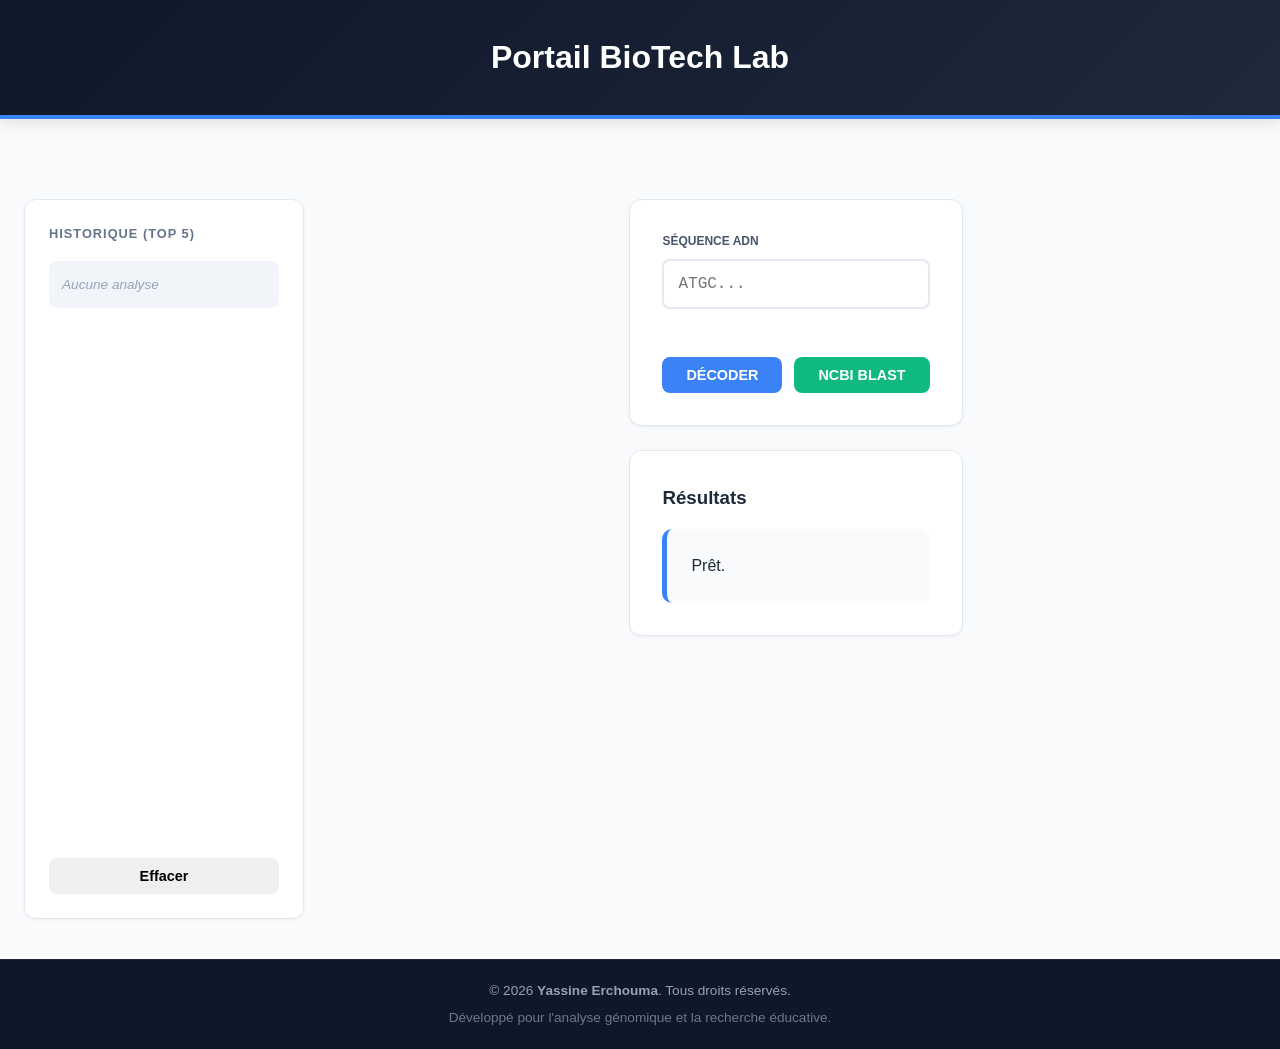
==== index.html @ 90d060c7 "Rename ADNDEOCDER.html to index.html" ====
<!DOCTYPE html>
<html lang="fr">
<head>
    <meta charset="UTF-8">
    <title>BioTech Lab Portal</title>
    <link rel="stylesheet" href="style.css">
</head>
<body>
    <header><h1>Portail BioTech Lab</h1></header>

    <div class="app-layout">
        <aside class="history-sidebar">
            <h3>Historique (Top 5)</h3>
            <ul id="history-list"><li>Aucune analyse</li></ul>
            <button id="clear-history" class="btn" style="width:100%; margin-top:10px;">Effacer</button>
        </aside>

        <main>
            <section class="card">
                <label>SÉQUENCE ADN</label>
                <input type="text" id="dna" placeholder="ATGC...">
                <div class="button-group">
                    <button id="decode-btn" class="btn primary">DÉCODER</button>
                    <button id="search-btn" class="btn secondary">NCBI BLAST</button>
                    <button id="pdf-btn" class="btn neutral" style="display:none;">PDF</button>
                </div>
            </section>

            <section class="card">
                <h3>Résultats</h3>
                <div id="loader" style="display:none; margin:10px 0;"><div class="loader"></div>Recherche...</div>
                <div id="results-display" class="results-box">Prêt.</div>
            </section>
        </main>
    </div>
<footer style="background: #0f172a; color: #94a3b8; text-align: center; padding: 20px; margin-top: 40px; border-top: 1px solid #1e293b; font-size: 0.85rem;">
    <p>&copy; 2026 <strong>Yassine Erchouma</strong>. Tous droits réservés.</p>
    <p style="margin-top: 5px; opacity: 0.7;">Développé pour l'analyse génomique et la recherche éducative.</p>
</footer>
<script>
    const dnaInput = document.getElementById("dna");
    const resultsDisplay = document.getElementById("results-display");
    const historyList = document.getElementById("history-list");
    const loader = document.getElementById("loader");
    const pdfBtn = document.getElementById("pdf-btn");

    // Global State
    let currentData = { sequence: "", translation: "", matches: [], count: 0 };
    let history = JSON.parse(localStorage.getItem("bioHistory")) || [];

    updateHistoryUI();

    // Force Uppercase ATGC
    dnaInput.oninput = () => dnaInput.value = dnaInput.value.toUpperCase().replace(/[^ATCG]/g, "");

    // --- DECODE ---
    document.getElementById("decode-btn").onclick = async () => {
        const seq = dnaInput.value.trim();
        if (seq.length < 3) return;

        try {
            const res = await fetch('http://127.0.0.1:5000/decode', {
                method: 'POST',
                headers: {'Content-Type': 'application/json'},
                body: JSON.stringify({ sequence: seq })
            });
            const data = await res.json();
            
            // Merge into current state
            currentData = { ...data, matches: [] };
            
            updateUI();
            saveOrUpdateHistory();
        } catch (e) { alert("Erreur serveur Flask"); }
    };

    // --- NCBI BLAST ---
    document.getElementById("search-btn").onclick = async () => {
        if (!currentData.sequence) {
            alert("Veuillez d'abord décoder une séquence.");
            return;
        }
        
        loader.style.display = "block";
        try {
            const res = await fetch('http://127.0.0.1:5000/search_ncbi', {
                method: 'POST',
                headers: {'Content-Type': 'application/json'},
                body: JSON.stringify({ sequence: currentData.sequence })
            });
            const data = await res.json();
            
            currentData.matches = data.matches || [];
            updateUI();
            saveOrUpdateHistory();
        } catch (e) { alert("Erreur de connexion NCBI"); }
        finally { loader.style.display = "none"; }
    };

    // --- UI ENGINE ---
    function updateUI() {
        if (!currentData.translation) return;

        // Apply Stop Codon Styling
        const styledTranslation = currentData.translation
            .replace(/🛑 STOP/g, '<span class="stop-codon">🛑 STOP</span>');

        let html = `
            <div style="margin-bottom: 25px;">
                <strong style="color: #1a2a6c; font-size: 0.8rem; text-transform: uppercase;">Traduction Protéique (${currentData.count} AA)</strong>
                <div class="protein-display-box">${styledTranslation}</div>
            </div>
        `;

        html += `<div><strong style="color: #1a2a6c; font-size: 0.8rem; text-transform: uppercase;">Matchs NCBI (Top 5)</strong>`;
        
        if (currentData.matches && currentData.matches.length > 0) {
            html += `<ul style="list-style: none; padding: 0; margin-top: 10px;">` + 
                currentData.matches.map(m => `
                    <li style="padding: 12px; background: white; border: 1px solid #e2e8f0; border-radius: 8px; margin-bottom: 10px; box-shadow: 0 2px 4px rgba(0,0,0,0.02);">
                        <div style="font-weight: 700; color: #1e293b;">${m.title}</div>
                        <div style="color: #64748b; font-size: 0.75rem; margin-top: 4px;">E-Value: <span style="color: #10b981;">${m.e_value}</span></div>
                    </li>
                `).join('') + `</ul>`;
        } else {
            html += `<p style="color: #94a3b8; font-size: 0.85rem; margin-top: 10px; font-style: italic;">Aucun match BLAST disponible pour cette session.</p>`;
        }
        html += `</div>`;

        resultsDisplay.innerHTML = html;
        pdfBtn.style.display = "inline-block";
    }

    // --- HISTORY ENGINE ---
    function saveOrUpdateHistory() {
        const index = history.findIndex(h => h.sequence === currentData.sequence);
        if (index !== -1) {
            history[index] = { ...currentData };
        } else {
            history.unshift({ ...currentData });
        }
        if(history.length > 5) history.pop();
        localStorage.setItem("bioHistory", JSON.stringify(history));
        updateHistoryUI();
    }

    function updateHistoryUI() {
        if (history.length === 0) {
            historyList.innerHTML = "<li style='color:#94a3b8; font-style:italic;'>Aucune analyse</li>";
            return;
        }
        historyList.innerHTML = history.map((h, i) => `
            <li onclick="loadFromHistory(${i})">
                <strong>${h.sequence.substring(0,15)}...</strong>
                <small>${h.matches.length > 0 ? '✅ BLAST' : '🧬 Traduction'}</small>
            </li>
        `).join('');
    }

    window.loadFromHistory = (i) => {
        currentData = { ...history[i] };
        dnaInput.value = currentData.sequence;
        updateUI();
    };

    document.getElementById("clear-history").onclick = () => {
        history = [];
        localStorage.removeItem("bioHistory");
        updateHistoryUI();
        pdfBtn.style.display = "none";
        resultsDisplay.innerHTML = "Prêt.";
    };

    pdfBtn.onclick = async () => {
    // Show our own clean alert first
    const alert = document.createElement("div");
    alert.className = "custom-alert";
    alert.innerHTML = "📊 Génération du rapport de BioTech...";
    document.body.appendChild(alert);

    try {
        const res = await fetch('http://127.0.0.1:5000/export_pdf', {
            method: 'POST',
            headers: {'Content-Type': 'application/json'},
            body: JSON.stringify(currentData)
        });
        
        const blob = await res.blob();
        const url = window.URL.createObjectURL(blob);
        const a = document.createElement('a');
        a.href = url;
        a.download = `Rapport_BioTech_${new Date().getTime()}.pdf`;
        a.click();

        alert.innerHTML = "✅ Rapport prêt dans vos téléchargements !";
        setTimeout(() => alert.remove(), 3000);
    } catch (e) {
        alert.innerHTML = "❌ Erreur lors de l'export.";
        setTimeout(() => alert.remove(), 3000);
    }
};
</script>
</body>
</html>
---- style.css ----
/* --- Base & Layout --- */
* { box-sizing: border-box; margin: 0; padding: 0; }
body { 
    font-family: 'Inter', 'Segoe UI', sans-serif; 
    background-color: #f8fafc; 
    color: #1e293b; 
    line-height: 1.6; 
}

header { 
    background: linear-gradient(135deg, #0f172a, #1e293b); 
    color: white; 
    padding: 2rem; 
    text-align: center; 
    border-bottom: 4px solid #3b82f6;
    box-shadow: 0 4px 12px rgba(0,0,0,0.1);
}

.app-layout {
    display: grid;
    grid-template-columns: 280px 1fr;
    gap: 2rem;
    max-width: 1300px;
    margin: 2rem auto;
    padding: 0 1.5rem;
}

/* --- Sidebar & History --- */
.history-sidebar {
    background: white;
    padding: 1.5rem;
    border-radius: 12px;
    border: 1px solid #e2e8f0;
    height: calc(100vh - 180px);
    position: sticky;
    top: 1.5rem;
    display: flex;
    flex-direction: column;
    box-shadow: 0 1px 3px rgba(0,0,0,0.05);
}

.history-sidebar h3 { 
    font-size: 0.8rem; 
    text-transform: uppercase; 
    color: #64748b; 
    letter-spacing: 1px; 
    margin-bottom: 1rem;
}

#history-list { 
    list-style: none; 
    flex-grow: 1; 
    overflow-y: auto; 
    margin-bottom: 1rem;
}

#history-list li {
    padding: 12px;
    margin-bottom: 8px;
    background: #f1f5f9;
    border-radius: 8px;
    cursor: pointer;
    font-size: 0.85rem;
    border: 1px solid transparent;
    transition: 0.2s;
}

#history-list li:hover { background: #e0f2fe; border-color: #7dd3fc; }
#history-list li strong { display: block; color: #0f172a; overflow: hidden; text-overflow: ellipsis; }
#history-list li small { color: #64748b; font-size: 0.75rem; }

/* --- Cards & Inputs --- */
.card { 
    background: white; 
    padding: 2rem; 
    border-radius: 12px; 
    border: 1px solid #e2e8f0; 
    margin-bottom: 1.5rem;
    box-shadow: 0 1px 3px rgba(0,0,0,0.05);
}

label { font-size: 0.75rem; font-weight: 700; color: #475569; display: block; margin-bottom: 0.5rem; }

input[type="text"] {
    width: 100%;
    padding: 14px;
    border: 2px solid #e2e8f0;
    border-radius: 8px;
    font-family: 'Fira Code', monospace;
    font-size: 1rem;
    margin-bottom: 1rem;
}

/* --- Buttons --- */
.button-group { display: flex; gap: 12px; }
.btn { 
    padding: 10px 24px; 
    border-radius: 8px; 
    border: none; 
    font-weight: 600; 
    cursor: pointer; 
    transition: 0.2s; 
    font-size: 0.9rem;
}
.primary { background: #3b82f6; color: white; }
.secondary { background: #10b981; color: white; }
.neutral { background: #64748b; color: white; }
.btn:hover { filter: brightness(1.1); transform: translateY(-1px); }

/* --- Results Display & Alignment Fix --- */
.results-box {
    margin-top: 1rem;
    padding: 1.5rem;
    background: #f8fafc;
    border-radius: 10px;
    border-left: 5px solid #3b82f6;
    overflow-y: auto;
    max-height: 600px;
}

.protein-display-box {
    background: white;
    padding: 20px;
    border-radius: 8px;
    border: 1px solid #e2e8f0;
    margin-top: 10px;
    font-family: 'Courier New', monospace;
    color: #334155;
    text-align: center; /* CENTER ALIGNMENT FIX */
    line-height: 2.2;
    box-shadow: inset 0 2px 4px rgba(0,0,0,0.02);
}

.stop-codon {
    color: #e11d48;
    font-weight: bold;
    border: 1px solid #e11d48;
    padding: 2px 6px;
    border-radius: 4px;
    background: #fff1f2;
}

.loader {
    border: 3px solid #f3f3f3;
    border-top: 3px solid #3b82f6;
    border-radius: 50%;
    width: 20px; height: 20px;
    animation: spin 1s linear infinite;
    display: inline-block; vertical-align: middle;
}
@keyframes spin { 0% { transform: rotate(0deg); } 100% { transform: rotate(360deg); } }
/* --- FIXED NOTIFICATION STYLE --- */
.download-toast {
    position: fixed;
    top: 20px;
    right: 20px; /* Usually cleaner on the right, change to 'left' if you prefer */
    background: #10b981; /* Success Green */
    color: white;
    padding: 12px 20px;
    border-radius: 8px;
    box-shadow: 0 4px 12px rgba(0,0,0,0.15);
    font-size: 0.9rem;
    font-weight: 600;
    z-index: 9999; /* Ensures it stays on TOP of everything */
    animation: slideIn 0.3s ease-out;
}

@keyframes slideIn {
    from { transform: translateX(100%); opacity: 0; }
    to { transform: translateX(0); opacity: 1; }
}
/* Custom Toast to override the feeling of the browser popup */
.custom-alert {
    position: fixed;
    bottom: 20px;
    left: 50%;
    transform: translateX(-50%);
    background: #1e293b;
    color: white;
    padding: 12px 24px;
    border-radius: 50px;
    font-size: 0.9rem;
    z-index: 10000;
    box-shadow: 0 10px 15px -3px rgba(0, 0, 0, 0.1);
    border: 1px solid #3b82f6;
    animation: fadeInUp 0.4s ease;
}

@keyframes fadeInUp {
    from { opacity: 0; transform: translate(-50%, 20px); }
    to { opacity: 1; transform: translate(-50%, 0); }
}
/* Push the main content down and center it more 
   to avoid the top-left/middle download popup area */
.app-layout {
    margin-top: 5rem; /* Moves everything down away from the top area */
    justify-content: center;
}

main {
    max-width: 900px; /* Keeps the cards centered and tight */
    margin: 0 auto;
}

/* Add some extra space between the DNA input and the buttons 
   so even if a popup covers the top of the card, the buttons are visible */
.button-group {
    margin-top: 2rem;
    justify-content: flex-end; /* Move buttons to the right side of the card */
}
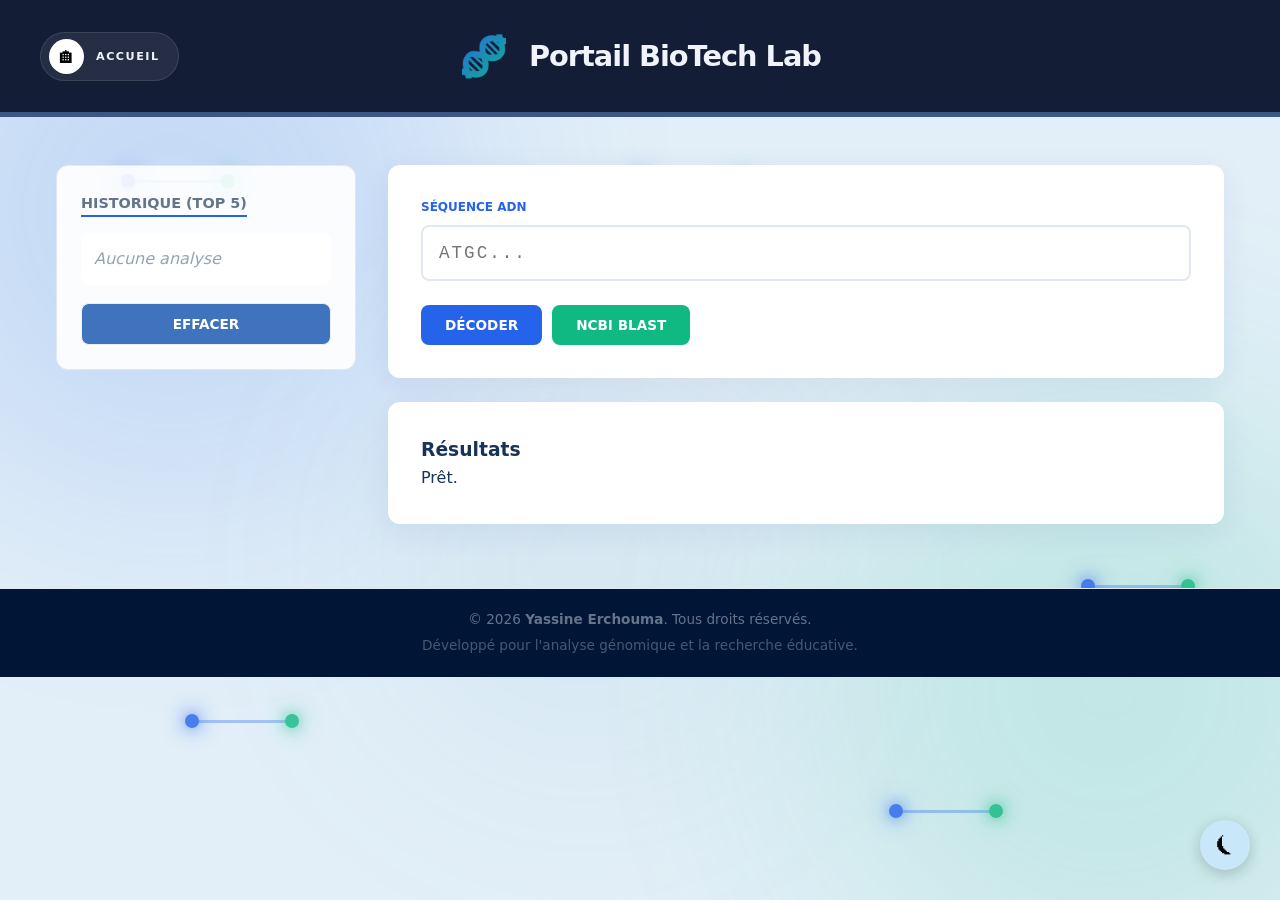
==== commit 7d76e81e: "Add files via upload" ====
--- a/index.html
+++ b/index.html
@@ -2,11 +2,46 @@
 <html lang="fr">
 <head>
     <meta charset="UTF-8">
+    <meta name="viewport" content="width=device-width, initial-scale=1.0">
+    <meta name="description" content="Portail pour l'analyse génomique et la recherche éducative">
+    <meta  name="author" content="Yassine Erchouma">
+    <meta name="keywords" content="BioTech, ADN, génomique, NCBI BLAST, éducation, science,BioTech Lab Portal">
+    <meta http-equiv="X-UA-Compatible" content="IE=edge">
     <title>BioTech Lab Portal</title>
     <link rel="stylesheet" href="style.css">
 </head>
 <body>
-    <header><h1>Portail BioTech Lab</h1></header>
+    <div class="modern-bg">
+        <div class="orb orb-1"></div>
+        <div class="orb orb-2"></div>
+        <div class="orb orb-3"></div>
+        <div class="dna-background-system">
+            <div class="dna-strand" style="top: 80%; left: 15%; animation-delay: 0s;"></div>
+            <div class="dna-strand" style="top: 90%; left: 70%; animation-delay: -1s;"></div>
+            <div class="dna-strand" style="top: 20%; left: 10%; animation-delay: -2.5s;"></div>
+            <div class="dna-strand" style="top: 20%; left: 50%; animation-delay: -0.5s;"></div>
+            <div class="dna-strand" style="top: 70%; left: 40%; animation-delay: -3.2s;"></div>
+            <div class="dna-strand" style="top: 65%; left: 85%; animation-delay: -1.8s;"></div>
+        </div>
+    </div>
+
+
+
+    <header class="main-header">
+        <div class="header-content">
+
+            <button id="refresh-btn-header" class="header-action-btn" title="Accueil">
+                <div class="icon-wrapper">
+                    <span class="home-icon">🏠︎</span>
+                </div>
+                <span class="btn-text">ACCUEIL</span>
+            </button>
+           
+            <div class="logo-icon">🧬</div>
+            <div class="title"><h1>Portail BioTech Lab</h1>
+            </div>
+        </div>
+    </header>
 
     <div class="app-layout">
         <aside class="history-sidebar">
@@ -33,16 +68,61 @@
             </section>
         </main>
     </div>
-<footer style="background: #0f172a; color: #94a3b8; text-align: center; padding: 20px; margin-top: 40px; border-top: 1px solid #1e293b; font-size: 0.85rem;">
+<footer >
     <p>&copy; 2026 <strong>Yassine Erchouma</strong>. Tous droits réservés.</p>
     <p style="margin-top: 5px; opacity: 0.7;">Développé pour l'analyse génomique et la recherche éducative.</p>
 </footer>
+
+<div class="fab-container">
+    <button id="theme-toggle" class="fab-btn" title="Mode Sombre/Clair">⏾</button>
+</div>
+
+
+
+
+<div id="confirm-modal" class="modal-overlay">
+    <div class="modal-content">
+        <div class="modal-icon">⚠️</div>
+        <h2>Êtes-vous sûr ?</h2>
+        <p>Cette action va effacer tout votre historique d'analyse BioTech.</p>
+        <div class="modal-actions">
+            <button id="cancel-delete" class="btn neutral">Annuler</button>
+            <button id="confirm-delete" class="btn danger">Supprimer tout</button>
+        </div>
+    </div>
+</div>
+
+
 <script>
     const dnaInput = document.getElementById("dna");
     const resultsDisplay = document.getElementById("results-display");
     const historyList = document.getElementById("history-list");
     const loader = document.getElementById("loader");
     const pdfBtn = document.getElementById("pdf-btn");
+    
+    
+    // --- Dark Mode Logic ---
+    const themeToggle = document.getElementById('theme-toggle');
+    const body = document.body;
+
+    // Check l-preference dyal l-user (LocalStorage)
+    if (localStorage.getItem('theme') === 'dark') {
+        body.classList.add('dark-mode');
+        themeToggle.textContent = '☼';
+    }
+
+    themeToggle.onclick = () => {
+        body.classList.toggle('dark-mode');
+        const isDark = body.classList.contains('dark-mode');
+        themeToggle.textContent = isDark ? '☼' : '⏾';
+        localStorage.setItem('theme', isDark ? 'dark' : 'light');
+    };
+
+    const homeBtn = document.getElementById('refresh-btn-header');
+    if (homeBtn) {
+        homeBtn.onclick = () => window.location.href = window.location.pathname;;
+    }
+
 
     // Global State
     let currentData = { sequence: "", translation: "", matches: [], count: 0 };
@@ -59,7 +139,7 @@
         if (seq.length < 3) return;
 
         try {
-            const res = await fetch('http://127.0.0.1:5000/decode', {
+            const res = await fetch('https://yassineerchouma.pythonanywhere.com/decode', {
                 method: 'POST',
                 headers: {'Content-Type': 'application/json'},
                 body: JSON.stringify({ sequence: seq })
@@ -83,7 +163,7 @@
         
         loader.style.display = "block";
         try {
-            const res = await fetch('http://127.0.0.1:5000/search_ncbi', {
+            const res = await fetch('https://yassineerchouma.pythonanywhere.com/search_ncbi', {
                 method: 'POST',
                 headers: {'Content-Type': 'application/json'},
                 body: JSON.stringify({ sequence: currentData.sequence })
@@ -117,8 +197,8 @@
         if (currentData.matches && currentData.matches.length > 0) {
             html += `<ul style="list-style: none; padding: 0; margin-top: 10px;">` + 
                 currentData.matches.map(m => `
-                    <li style="padding: 12px; background: white; border: 1px solid #e2e8f0; border-radius: 8px; margin-bottom: 10px; box-shadow: 0 2px 4px rgba(0,0,0,0.02);">
-                        <div style="font-weight: 700; color: #1e293b;">${m.title}</div>
+                    <li style="padding: 12px; border: 1px solid #e2e8f0; border-radius: 8px; margin-bottom: 10px; box-shadow: 0 2px 4px rgba(0,0,0,0.02);">
+                        <div style="font-weight: 700;">${m.title}</div>
                         <div style="color: #64748b; font-size: 0.75rem; margin-top: 4px;">E-Value: <span style="color: #10b981;">${m.e_value}</span></div>
                     </li>
                 `).join('') + `</ul>`;
@@ -150,10 +230,12 @@
             return;
         }
         historyList.innerHTML = history.map((h, i) => `
-            <li onclick="loadFromHistory(${i})">
-                <strong>${h.sequence.substring(0,15)}...</strong>
-                <small>${h.matches.length > 0 ? '✅ BLAST' : '🧬 Traduction'}</small>
-            </li>
+            <li onclick="loadFromHistory(${i})" style="display: flex; flex-direction: column; align-items: flex-start; padding: 12px; cursor: pointer;">
+            <strong style="display: block; width: 100%; white-space: nowrap; overflow: hidden; text-overflow: ellipsis;">
+                ${h.sequence.substring(0,20)}...
+            </strong>
+            <small class="history-tag">${h.matches.length > 0 ? '✅ BLAST' : '🧬 Traduction'}</small>
+        </li>
         `).join('');
     }
 
@@ -163,13 +245,47 @@
         updateUI();
     };
 
-    document.getElementById("clear-history").onclick = () => {
+    // --- LOGIC CONFIRMATION
+    const modal = document.getElementById('confirm-modal');
+    const clearBtn = document.getElementById('clear-history');
+    const confirmBtn = document.getElementById('confirm-delete');
+    const cancelBtn = document.getElementById('cancel-delete');
+
+    //  ( Effacer)
+    clearBtn.onclick = (e) => {
+        e.preventDefault(); 
+        modal.style.display = 'flex';
+    };
+
+    // 2. Annuler 
+    cancelBtn.onclick = () => {
+        modal.style.display = 'none';
+    };
+
+    // 3. Confirmer 
+    confirmBtn.onclick = () => {
         history = [];
         localStorage.removeItem("bioHistory");
         updateHistoryUI();
         pdfBtn.style.display = "none";
         resultsDisplay.innerHTML = "Prêt.";
-    };
+        
+        modal.style.display = 'none';
+        showToast("🗑️ Historique effacé avec succès");
+    };
+
+    function showToast(msg) {
+        const alert = document.createElement("div");
+        alert.className = "custom-alert";
+        alert.innerHTML = msg;
+        document.body.appendChild(alert);
+        setTimeout(() => alert.remove(), 2500);
+    }
+
+    window.onclick = (event) => {
+        if (event.target == modal) modal.style.display = 'none';
+    };
+
 
     pdfBtn.onclick = async () => {
     // Show our own clean alert first
@@ -179,7 +295,7 @@
     document.body.appendChild(alert);
 
     try {
-        const res = await fetch('http://127.0.0.1:5000/export_pdf', {
+        const res = await fetch('https://yassineerchouma.pythonanywhere.com/export_pdf', {
             method: 'POST',
             headers: {'Content-Type': 'application/json'},
             body: JSON.stringify(currentData)
@@ -201,4 +317,4 @@
 };
 </script>
 </body>
-</html>
+</html>
--- a/style.css
+++ b/style.css
@@ -1,210 +1,495 @@
-/* --- Base & Layout --- */
-* { box-sizing: border-box; margin: 0; padding: 0; }
-body { 
-    font-family: 'Inter', 'Segoe UI', sans-serif; 
-    background-color: #f8fafc; 
-    color: #1e293b; 
-    line-height: 1.6; 
-}
-
-header { 
-    background: linear-gradient(135deg, #0f172a, #1e293b); 
-    color: white; 
-    padding: 2rem; 
-    text-align: center; 
-    border-bottom: 4px solid #3b82f6;
-    box-shadow: 0 4px 12px rgba(0,0,0,0.1);
+:root {
+    --primary: #2563eb;
+    --primary-hover: #1d4ed8;
+    --secondary: #10b981;
+    --bg-main: #ffffff;
+    --card-bg: rgba(255, 255, 255, 0.9);
+    --text-dark: #18335a;
+    --text-muted: #64748b;
+    --border: #e2e8f0;
+    --radius: 12px;
+    --shadow: 0 4px 6px -1px rgb(0 0 0 / 0.1), 0 2px 4px -2px rgb(0 0 0 / 0.1);
+}
+
+* {
+    box-sizing: border-box;
+    margin: 0;
+    padding: 0;
+    font-family: 'Inter', system-ui, -apple-system, sans-serif;
+}
+
+body {
+    background-color: var(--bg-main);
+    color: var(--text-dark);
+    line-height: 1.6;
+}
+
+.main-header {
+    background: #131d35;
+    backdrop-filter: blur(10px);
+    -webkit-backdrop-filter: blur(15px);
+    border-bottom: 5px solid rgba(120, 175, 248, 0.4);
+    padding: 1.5rem 0;
+    position: sticky;
+    top: 0;
+    z-index: 100;
+    margin-bottom: 3rem;
+    transition: all 0.3s ease;
+    
+}
+.header-content {
+    max-width: 1200px;
+    margin: 0 auto;
+    display: flex;
+    align-items: center;
+    gap: 20px;
+    padding: 0 2rem;
+    justify-content: center;
+    text-align: center;
+}
+.logo-icon {
+    font-size: 2.5rem;
+    background: linear-gradient(135deg, #2563eb, #10b981);
+    background-clip: text;
+    -webkit-background-clip: text;
+    -webkit-text-fill-color: transparent;
+    animation: pulseDNA 3s ease-in-out infinite;
+}
+
+.title h1 {
+    font-size: 1.8rem;
+    font-weight: 900;
+    color: #f0f3f9;
+    letter-spacing: -1px;
+    line-height: 1;
+}
+/*logo*/
+@keyframes pulseDNA {
+    0%, 100% { transform: scale(1); opacity: 1; }
+    50% { transform: scale(1.1); opacity: 0.8; }
+}
+
+@media (max-width: 768px) {
+    .header-content { justify-content: center; text-align: center; flex-direction: column; gap: 5px; }
 }
 
 .app-layout {
     display: grid;
-    grid-template-columns: 280px 1fr;
+    grid-template-columns: 300px 1fr;
     gap: 2rem;
-    max-width: 1300px;
-    margin: 2rem auto;
-    padding: 0 1.5rem;
-}
-
-/* --- Sidebar & History --- */
+    max-width: 1200px;
+    margin: 0 auto;
+    padding: 0 1rem;
+}
+
 .history-sidebar {
+    background: var(--card-bg);
+    padding: 1.5rem;
+    border-radius: var(--radius);
+    border: 1px solid var(--border);
+    height:fit-content;
+    position:sticky;
+    top:9rem;
+    
+}
+
+.history-sidebar h3 {
+    font-size: 0.9rem;
+    color: var(--text-muted);
+    text-transform: uppercase;
+    margin-bottom: 1rem;
+    border-bottom: 2px solid var(--primary);
+    display: inline-block;
+}
+
+#history-list {
+    list-style: none;
+}
+
+#history-list li {
+    padding: 0.75rem;
     background: white;
-    padding: 1.5rem;
-    border-radius: 12px;
-    border: 1px solid #e2e8f0;
-    height: calc(100vh - 180px);
-    position: sticky;
-    top: 1.5rem;
-    display: flex;
-    flex-direction: column;
-    box-shadow: 0 1px 3px rgba(0,0,0,0.05);
-}
-
-.history-sidebar h3 { 
-    font-size: 0.8rem; 
-    text-transform: uppercase; 
-    color: #64748b; 
-    letter-spacing: 1px; 
-    margin-bottom: 1rem;
-}
-
-#history-list { 
-    list-style: none; 
-    flex-grow: 1; 
-    overflow-y: auto; 
-    margin-bottom: 1rem;
-}
-
-#history-list li {
-    padding: 12px;
-    margin-bottom: 8px;
-    background: #f1f5f9;
+    margin-bottom: 0.5rem;
     border-radius: 8px;
     cursor: pointer;
-    font-size: 0.85rem;
     border: 1px solid transparent;
     transition: 0.2s;
 }
 
-#history-list li:hover { background: #e0f2fe; border-color: #7dd3fc; }
-#history-list li strong { display: block; color: #0f172a; overflow: hidden; text-overflow: ellipsis; }
-#history-list li small { color: #64748b; font-size: 0.75rem; }
-
-/* --- Cards & Inputs --- */
-.card { 
-    background: white; 
-    padding: 2rem; 
-    border-radius: 12px; 
-    border: 1px solid #e2e8f0; 
+#history-list li:hover {
+    border-color: var(--primary);
+    transform: translateX(5px);
+    box-shadow: var(--shadow);
+}
+
+.card {
+    background: white;
+    padding: 2rem;
+    border-radius: var(--radius);
     margin-bottom: 1.5rem;
-    box-shadow: 0 1px 3px rgba(0,0,0,0.05);
-}
-
-label { font-size: 0.75rem; font-weight: 700; color: #475569; display: block; margin-bottom: 0.5rem; }
+    box-shadow: 0 8px 32px 0 rgba(31, 38, 135, 0.07);
+    border: 1px solid rgba(255, 255, 255, 0.1);
+    transition: transform 0.3s ease, box-shadow 0.3s ease;
+}
+
+.card:hover {
+    transform: translateY(-5px);
+    box-shadow: 0 12px 40px 0 rgba(37, 99, 235, 0.15);
+    border-color: var(--primary);
+}
+
+.card label {
+    display: block;
+    font-weight: 700;
+    font-size: 0.75rem;
+    color: var(--primary);
+    margin-bottom: 0.5rem;
+}
 
 input[type="text"] {
     width: 100%;
-    padding: 14px;
-    border: 2px solid #e2e8f0;
+    padding: 1rem;
+    border: 2px solid var(--border);
     border-radius: 8px;
-    font-family: 'Fira Code', monospace;
-    font-size: 1rem;
-    margin-bottom: 1rem;
-}
-
-/* --- Buttons --- */
-.button-group { display: flex; gap: 12px; }
-.btn { 
-    padding: 10px 24px; 
-    border-radius: 8px; 
-    border: none; 
-    font-weight: 600; 
-    cursor: pointer; 
-    transition: 0.2s; 
-    font-size: 0.9rem;
-}
-.primary { background: #3b82f6; color: white; }
-.secondary { background: #10b981; color: white; }
-.neutral { background: #64748b; color: white; }
-.btn:hover { filter: brightness(1.1); transform: translateY(-1px); }
-
-/* --- Results Display & Alignment Fix --- */
-.results-box {
-    margin-top: 1rem;
-    padding: 1.5rem;
-    background: #f8fafc;
-    border-radius: 10px;
-    border-left: 5px solid #3b82f6;
-    overflow-y: auto;
-    max-height: 600px;
+    font-family: 'Courier New', monospace;
+    font-size: 1.1rem;
+    letter-spacing: 2px;
+    margin-bottom: 1.5rem;
+    transition: border-color 0.3s;
+}
+
+input[type="text"]:focus {
+    outline: none;
+    border-color: var(--primary);
+    
+}
+
+.button-group {
+    display: flex;
+    gap: 10px;
+    flex-wrap: wrap;
+}
+
+.btn {
+    padding: 0.75rem 1.5rem;
+    border-radius: 8px;
+    border: none;
+    font-weight: 600;
+    cursor: pointer;
+    transition: all 0.3s cubic-bezier(0.4, 0, 0.2, 1);
+    text-transform: uppercase;
+    font-size: 0.85rem;
+    display: inline-flex;
+    align-items: center;
+    justify-content: center;
+    gap: 10px;
+    outline: none;
+    position: relative;
+    overflow: hidden;
+}
+.btn:active { transform: scale(0.95); }
+.btn.primary { background: var(--primary); color: white; }
+.btn.primary:hover { 
+    background: var(--primary-hover); 
+    box-shadow: 0 0 20px rgba(37, 99, 235, 0.4);
+    letter-spacing: 1px;
+}
+.btn.secondary { background: var(--secondary); color: white; }
+.btn.secondary:hover { 
+    background: #10b981; 
+    box-shadow: 0 0 20px rgba(56, 231, 65, 0.4);
+    letter-spacing: 1px;
+}
+.btn.neutral { background: #3f73bd; color: white; }
+.btn.neutral:hover { 
+    background: #3163aa; 
+    box-shadow: 0 0 20px rgba(38, 88, 251, 0.4);
+    letter-spacing: 1px;
 }
 
 .protein-display-box {
+    background:#f1f5f9 ;
+    padding: 1rem;
+    border-radius: 8px;
+    border-left: 4px solid var(--primary);
+    font-family: 'Courier New', monospace;
+    word-break: break-all;
+    margin-top: 10px;
+}
+
+#clear-history {
+    background-color: #3f73bd;
+    color: #ffffff;
+    border: 1px solid #eaf0f9;
+}
+
+#clear-history:hover {
+    background-color: #dc2626;
+    color: white;
+    box-shadow: 0 4px 12px rgba(220, 38, 38, 0.3);
+    animation: shake 0.5s ease-in-out;
+}
+
+@keyframes shake {
+    0%, 100% { transform: translateX(0); }
+    25% { transform: translateX(-4px) rotate(-1deg); }
+    75% { transform: translateX(4px) rotate(1deg); }
+}
+
+
+
+
+
+/* --- DNA Background Animation --- */
+
+.dna-bg {
+    position: fixed;
+    top: 0;
+    right: 5%;
+    width: 100px;
+    height: 100%;
+    z-index: -1; 
+    opacity: 0.15; 
+    display: flex;
+    flex-direction:column;
+    justify-content: space-around;
+}
+
+
+
+/* --- Floating Action Buttons --- */
+.fab-container {
+    position: fixed;
+    bottom: 30px;
+    right: 30px;
+    display: flex;
+    flex-direction: column;
+    z-index: 1000;
+}
+
+.fab-btn {
+    width: 50px;
+    height: 50px;
+    border-radius: 50%;
+    border: none;
+    background: rgb(200, 232, 249);
+    box-shadow: 0 4px 15px rgba(0,0,0,0.2);
+    cursor: pointer;
+    font-size: 1.2rem;
+    display: flex;
+    align-items: center;
+    justify-content: center;
+    transition: all 0.3s cubic-bezier(0.175, 0.885, 0.32, 1.275);
+}
+.fab-btn:hover {
+    transform: scale(1.1) rotate(20deg);
+}
+
+
+body.dark-mode {
+    --bg-main: #0f172a;
+    --card-bg: #122442;
+    --text-dark: #f1f5f9;
+    --text-muted: #94a3b8;
+    --border: #365a8e;
+}
+
+body.dark-mode .card, 
+body.dark-mode .history-sidebar,
+body.dark-mode #history-list li {
+    background: var(--card-bg);
+    color: var(--text-dark);
+}
+
+body.dark-mode input[type="text"] {
+    background: #022354;
+    color: rgb(255, 255, 255);
+    border-color: #587caf;
+}
+
+body.dark-mode .protein-display-box {
+    background: #0f172a !important;
+    color: #f1f5f9 !important;
+    border-color: #286ac6 !important;
+}
+
+/* --- Modern Confirmation Modal --- */
+
+.modal-overlay {
+    position: fixed;
+    top: 0;
+    left: 0;
+    width: 100%;
+    height: 100%;
+    background: rgba(15, 23, 42, 0.7); 
+    backdrop-filter: blur(8px); 
+    display: none; 
+    align-items: center;
+    justify-content: center;
+    z-index: 2000;
+    animation: fadeIn 0.3s ease;
+}
+.modal-content {
     background: white;
+    padding: 2.5rem;
+    border-radius: 20px;
+    width: 90%;
+    max-width: 400px;
+    text-align: center;
+    box-shadow: 0 25px 50px -12px rgba(0, 0, 0, 0.25);
+    transform: translateY(20px);
+    animation: slideUp 0.4s cubic-bezier(0.175, 0.885, 0.32, 1.275) forwards;
+}
+body.dark-mode .modal-content { background: #203556; color: white; }
+
+footer {
+    background: #011636;
+    color: var(--text-muted);
+    text-align: center;
     padding: 20px;
-    border-radius: 8px;
-    border: 1px solid #e2e8f0;
-    margin-top: 10px;
-    font-family: 'Courier New', monospace;
-    color: #334155;
-    text-align: center; /* CENTER ALIGNMENT FIX */
-    line-height: 2.2;
-    box-shadow: inset 0 2px 4px rgba(0,0,0,0.02);
-}
-
-.stop-codon {
-    color: #e11d48;
-    font-weight: bold;
-    border: 1px solid #e11d48;
-    padding: 2px 6px;
+    margin-top: 40px;
+    border-top: 1px solid var(--border);
+    width: 100%;
+    font-size: 0.85rem;
+}
+
+.history-tag {
+    display: inline-block;
+    margin-top: 6px;
+    padding: 2px 8px;
+    background: rgba(37, 99, 235, 0.1);
+    color: var(--primary);
     border-radius: 4px;
-    background: #fff1f2;
-}
-
-.loader {
-    border: 3px solid #f3f3f3;
-    border-top: 3px solid #3b82f6;
+    font-size: 0.5rem;
+    font-weight: 600;
+    text-transform: uppercase;
+}
+
+.header-action-btn {
+    position: absolute;
+    left: 40px;
+    display: flex;
+    align-items: center;
+    gap: 12px;
+    background: rgba(255, 255, 255, 0.08);
+    backdrop-filter: blur(10px);
+    border: 1px solid rgba(255, 255, 255, 0.1);
+    padding: 6px 18px 6px 8px;
+    border-radius: 50px;
+    cursor: pointer;
+    transition: all 0.4s cubic-bezier(0.23, 1, 0.32, 1);
+    box-shadow: 0 4px 15px rgba(165, 172, 195, 0);
+}
+
+.icon-wrapper {
+    width: 35px;
+    height: 35px;
+    background: white;
     border-radius: 50%;
-    width: 20px; height: 20px;
-    animation: spin 1s linear infinite;
-    display: inline-block; vertical-align: middle;
-}
-@keyframes spin { 0% { transform: rotate(0deg); } 100% { transform: rotate(360deg); } }
-/* --- FIXED NOTIFICATION STYLE --- */
-.download-toast {
+    display: flex;
+    align-items: center;
+    justify-content: center;
+    font-size: 1.3rem;
+    transition: 0.3s;
+}
+
+.btn-text {
+    font-size: 0.7rem;
+    font-weight: 800;
+    letter-spacing: 1.5px;
+    text-transform: uppercase;
+    color: #f0f5fb;
+}
+
+.header-action-btn:hover {
+   background: rgba(8, 37, 98, 0.9);
+   transform: scale(1.05) translateZ(5px);
+   border-color: transparent;
+}
+
+::-webkit-scrollbar { width: 8px; }
+::-webkit-scrollbar-track { background: var(--bg-main); }
+::-webkit-scrollbar-thumb { background: rgba(37, 99, 235, 0.2); border-radius: 10px; }
+::-webkit-scrollbar-thumb:hover { background: var(--primary); }
+
+.modern-bg {
     position: fixed;
-    top: 20px;
-    right: 20px; /* Usually cleaner on the right, change to 'left' if you prefer */
-    background: #10b981; /* Success Green */
-    color: white;
-    padding: 12px 20px;
-    border-radius: 8px;
-    box-shadow: 0 4px 12px rgba(0,0,0,0.15);
-    font-size: 0.9rem;
-    font-weight: 600;
-    z-index: 9999; /* Ensures it stays on TOP of everything */
-    animation: slideIn 0.3s ease-out;
-}
-
-@keyframes slideIn {
-    from { transform: translateX(100%); opacity: 0; }
-    to { transform: translateX(0); opacity: 1; }
-}
-/* Custom Toast to override the feeling of the browser popup */
-.custom-alert {
-    position: fixed;
-    bottom: 20px;
-    left: 50%;
-    transform: translateX(-50%);
-    background: #1e293b;
-    color: white;
-    padding: 12px 24px;
-    border-radius: 50px;
-    font-size: 0.9rem;
-    z-index: 10000;
-    box-shadow: 0 10px 15px -3px rgba(0, 0, 0, 0.1);
-    border: 1px solid #3b82f6;
-    animation: fadeInUp 0.4s ease;
-}
-
-@keyframes fadeInUp {
-    from { opacity: 0; transform: translate(-50%, 20px); }
-    to { opacity: 1; transform: translate(-50%, 0); }
-}
-/* Push the main content down and center it more 
-   to avoid the top-left/middle download popup area */
-.app-layout {
-    margin-top: 5rem; /* Moves everything down away from the top area */
-    justify-content: center;
-}
-
-main {
-    max-width: 900px; /* Keeps the cards centered and tight */
-    margin: 0 auto;
-}
-
-/* Add some extra space between the DNA input and the buttons 
-   so even if a popup covers the top of the card, the buttons are visible */
-.button-group {
-    margin-top: 2rem;
-    justify-content: flex-end; /* Move buttons to the right side of the card */
+    top: 0;
+    left: 0;
+    width: 100%;
+    height: 100%;
+    z-index: -2;
+    background: #e2eff8;
+    overflow: hidden;
+}
+
+.orb {
+    position: absolute;
+    width: 600px;
+    height: 600px;
+    border-radius: 50%;
+    filter: blur(120px);
+    opacity: 0.15;
+    animation: moveOrb 2s infinite alternate ease-in-out;
+}
+
+.orb-1 { background: #2563eb; top: -10%; left: -10%; }
+.orb-2 { background: #10b981; bottom: -10%; right: -10%; animation-delay: -5s; }
+.orb-3 { background: #5a9ab1; top: 40%; left: 30%; width: 400px; height: 400px; opacity: 0.1; }
+
+@keyframes moveOrb {
+    from { transform: translate(0, 0) scale(1); }
+    to { transform: translate(100px, 50px) scale(1.1); }
+}
+
+body.dark-mode .modern-bg { background: #0f172a; }
+body.dark-mode .orb { opacity: 0.3; }
+
+.modern-bg::after {
+    content: "";
+    position: absolute;
+    top: 0; left: 0; width: 100%; height: 100%;
+    opacity: 0.03;
+    background-image: url('https://grainy-gradients.vercel.app/noise.svg');
+    pointer-events: none;
+}
+
+
+
+.dna-strand {
+    position: absolute;
+    width: 100px; 
+    height: 3px;  
+    background: rgba(37, 99, 235, 0.4);
+    transform-style: preserve-3d;
+    animation: rotateHelix 6s linear infinite;
+    opacity: 0.8; 
+}
+.dna-strand::before {
+    content: '';
+    position: absolute;
+    width: 14px; 
+    height: 14px;
+    background: #2563eb; 
+    border-radius: 50%;
+    left: -7px;
+    top: -6px;
+    box-shadow: 0 0 15px #2563eb, 0 0 30px rgba(37, 99, 235, 0.6);
+}
+.dna-strand::after {
+    content: '';
+    position: absolute;
+    width: 14px;
+    height: 14px;
+    background: #10b981;
+    border-radius: 50%;
+    right: -7px;
+    top: -6px;
+    box-shadow: 0 0 15px #10b981, 0 0 30px rgba(16, 185, 129, 0.6);
+}
+
+@keyframes rotateHelix {
+    0% { transform: rotateY(0deg) rotateZ(35deg) translateY(0px); }
+    50% { transform: rotateY(180deg) rotateZ(35deg) translateY(-20px); } /* Effet d l-floattement */
+    100% { transform: rotateY(360deg) rotateZ(35deg) translateY(0px); }
 }
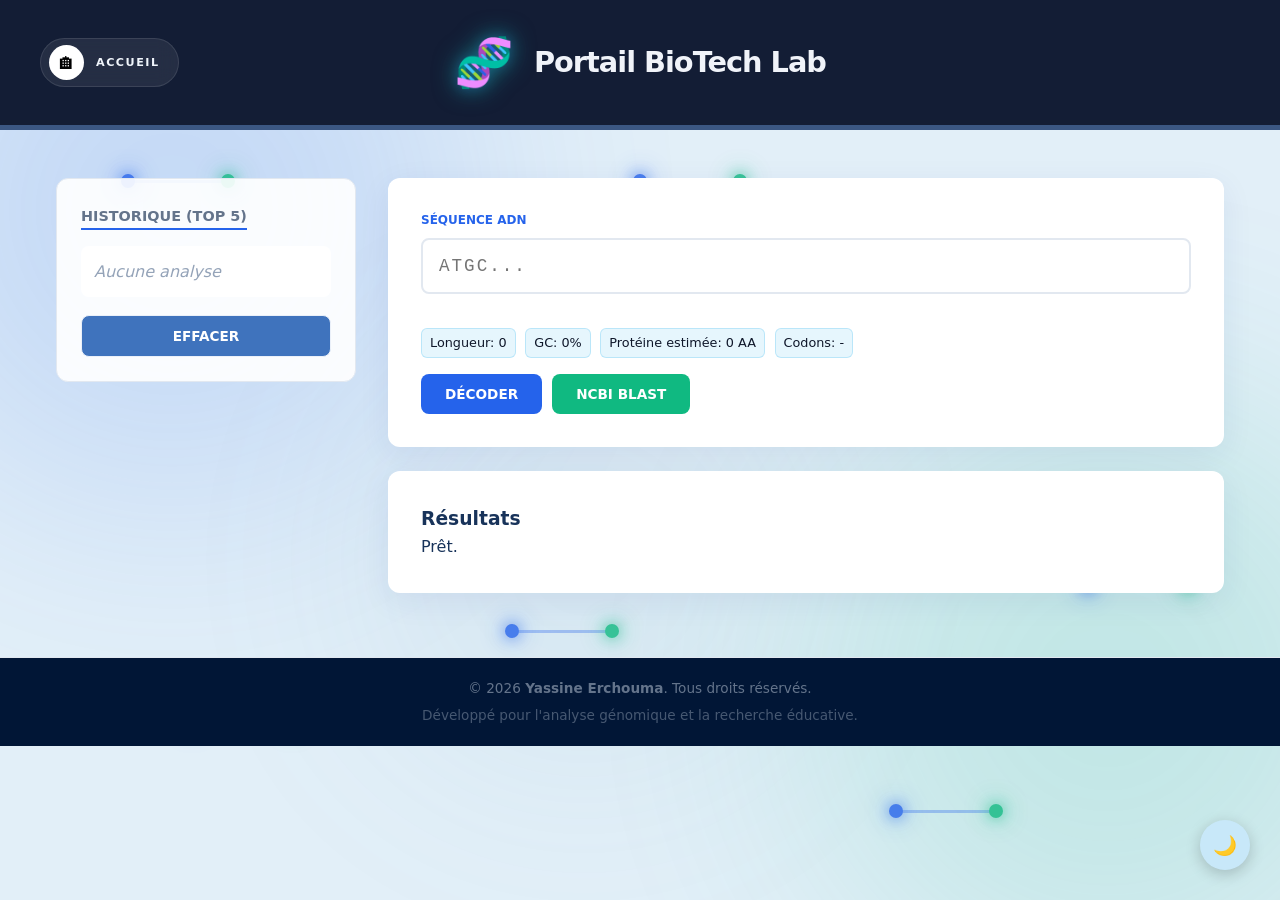
==== commit 53695406: "Add files via upload" ====
--- a/index.html
+++ b/index.html
@@ -2,11 +2,13 @@
 <html lang="fr">
 <head>
     <meta charset="UTF-8">
-    <meta name="viewport" content="width=device-width, initial-scale=1.0">
+    <meta name="viewport" content="width=device-width, initial-scale=1.0, viewport-fit=cover">
     <meta name="description" content="Portail pour l'analyse génomique et la recherche éducative">
     <meta  name="author" content="Yassine Erchouma">
     <meta name="keywords" content="BioTech, ADN, génomique, NCBI BLAST, éducation, science,BioTech Lab Portal">
     <meta http-equiv="X-UA-Compatible" content="IE=edge">
+    <meta name="apple-mobile-web-app-capable" content="yes">
+    <meta name="apple-mobile-web-app-status-bar-style" content="black-translucent">
     <title>BioTech Lab Portal</title>
     <link rel="stylesheet" href="style.css">
 </head>
@@ -54,16 +56,24 @@
             <section class="card">
                 <label>SÉQUENCE ADN</label>
                 <input type="text" id="dna" placeholder="ATGC...">
+                <div id="dna-message" class="dna-message"></div>
+                <div class="dna-info" id="dna-info">
+                    <span id="dna-length">Longueur: 0</span>
+                    <span id="gc-content">GC: 0%</span>
+                    <span id="protein-size">Protéine estimée: 0 AA</span>
+                    <span id="codon-frequency">Codons: -</span>
+                </div>
                 <div class="button-group">
                     <button id="decode-btn" class="btn primary">DÉCODER</button>
                     <button id="search-btn" class="btn secondary">NCBI BLAST</button>
                     <button id="pdf-btn" class="btn neutral" style="display:none;">PDF</button>
+                    <button id="copy-results-btn" class="btn neutral" style="display:none;">COPIER RÉSULTAT</button>
                 </div>
             </section>
 
             <section class="card">
                 <h3>Résultats</h3>
-                <div id="loader" style="display:none; margin:10px 0;"><div class="loader"></div>Recherche...</div>
+                <div id="loader" class="loader-container" style="display:none; margin:10px 0;"></div>
                 <div id="results-display" class="results-box">Prêt.</div>
             </section>
         </main>
@@ -74,7 +84,7 @@
 </footer>
 
 <div class="fab-container">
-    <button id="theme-toggle" class="fab-btn" title="Mode Sombre/Clair">⏾</button>
+    <button id="theme-toggle" class="fab-btn" title="Mode Sombre/Clair">🌙</button>
 </div>
 
 
@@ -99,7 +109,14 @@
     const historyList = document.getElementById("history-list");
     const loader = document.getElementById("loader");
     const pdfBtn = document.getElementById("pdf-btn");
-    
+    const copyResultsBtn = document.getElementById("copy-results-btn");
+    const dnaMessage = document.getElementById("dna-message");
+    const dnaLengthLabel = document.getElementById("dna-length");
+    const gcContentLabel = document.getElementById("gc-content");
+    const proteinSizeLabel = document.getElementById("protein-size");
+    const codonFrequencyLabel = document.getElementById("codon-frequency");
+
+    const ncbiCache = new Map();
     
     // --- Dark Mode Logic ---
     const themeToggle = document.getElementById('theme-toggle');
@@ -108,13 +125,15 @@
     // Check l-preference dyal l-user (LocalStorage)
     if (localStorage.getItem('theme') === 'dark') {
         body.classList.add('dark-mode');
-        themeToggle.textContent = '☼';
+        themeToggle.textContent = '☀️';
+    } else {
+        themeToggle.textContent = '🌙';
     }
 
     themeToggle.onclick = () => {
         body.classList.toggle('dark-mode');
         const isDark = body.classList.contains('dark-mode');
-        themeToggle.textContent = isDark ? '☼' : '⏾';
+        themeToggle.textContent = isDark ? '☀️' : '🌙';
         localStorage.setItem('theme', isDark ? 'dark' : 'light');
     };
 
@@ -127,16 +146,73 @@
     // Global State
     let currentData = { sequence: "", translation: "", matches: [], count: 0 };
     let history = JSON.parse(localStorage.getItem("bioHistory")) || [];
+    let ncbiAbortController = null;
+    let ncbiSearchSequence = null;
 
     updateHistoryUI();
 
-    // Force Uppercase ATGC
-    dnaInput.oninput = () => dnaInput.value = dnaInput.value.toUpperCase().replace(/[^ATCG]/g, "");
+    function formatSequence(sequence) {
+        const upper = sequence.toUpperCase();
+        const cleaned = upper.replace(/[^ATCG]/g, "");
+        const removed = upper.length - cleaned.length;
+        if (removed > 0) {
+            dnaMessage.textContent = `Caractères invalides supprimés : ${removed}`;
+        } else {
+            dnaMessage.textContent = "";
+        }
+        return cleaned;
+    }
+
+    function updateSequenceStats(sequence) {
+        const len = sequence.length;
+        const gcCount = (sequence.match(/[GC]/g) || []).length;
+        const gcPct = len > 0 ? ((gcCount / len) * 100).toFixed(1) : 0;
+        const proteins = Math.floor(len / 3);
+
+        const codonCounts = {};
+        for (let i = 0; i <= sequence.length - 3; i += 3) {
+            const codon = sequence.substr(i, 3);
+            if (codon.length === 3) {
+                codonCounts[codon] = (codonCounts[codon] || 0) + 1;
+            }
+        }
+        const topCodons = Object.entries(codonCounts)
+            .sort((a, b) => b[1] - a[1])
+            .slice(0, 3)
+            .map(([codon, count]) => `${codon}:${count}`)
+            .join(', ') || '-';
+
+        dnaLengthLabel.textContent = `Longueur: ${len}`;
+        gcContentLabel.textContent = `GC: ${gcPct}%`;
+        proteinSizeLabel.textContent = `Protéine estimée: ${proteins} AA`;
+        codonFrequencyLabel.textContent = `Top codons: ${topCodons}`;
+
+        if (len > 0 && len < 12) {
+            dnaMessage.textContent = "Séquence trop courte pour NCBI BLAST (min 12)";
+        } else if (dnaMessage.textContent.startsWith('Caractères invalides') || dnaMessage.textContent.startsWith('Séquence trop courte')) {
+            // keep existing message if already set
+        } else {
+            dnaMessage.textContent = "";
+        }
+    }
+
+    dnaInput.oninput = () => {
+        const clean = formatSequence(dnaInput.value);
+        dnaInput.value = clean;
+        updateSequenceStats(clean);
+    };
 
     // --- DECODE ---
     document.getElementById("decode-btn").onclick = async () => {
         const seq = dnaInput.value.trim();
         if (seq.length < 3) return;
+
+        // Abort any ongoing NCBI search
+        if (ncbiAbortController) {
+            ncbiAbortController.abort();
+            ncbiAbortController = null;
+        }
+        ncbiSearchSequence = null;
 
         try {
             const res = await fetch('https://yassineerchouma.pythonanywhere.com/decode', {
@@ -145,10 +221,18 @@
                 body: JSON.stringify({ sequence: seq })
             });
             const data = await res.json();
-            
-            // Merge into current state
-            currentData = { ...data, matches: [] };
-            
+
+            // Keep existing NCBI matches if sequence unchanged and exists in cache
+            let matches = [];
+            if (seq === currentData.sequence && currentData.matches && currentData.matches.length > 0) {
+                matches = currentData.matches;
+            } else if (ncbiCache.has(seq)) {
+                matches = ncbiCache.get(seq);
+            }
+
+            currentData = { ...data, matches };
+            updateSequenceStats(currentData.sequence);
+
             updateUI();
             saveOrUpdateHistory();
         } catch (e) { alert("Erreur serveur Flask"); }
@@ -160,21 +244,68 @@
             alert("Veuillez d'abord décoder une séquence.");
             return;
         }
-        
-        loader.style.display = "block";
+        if (currentData.sequence.length < 12) {
+            alert("Séquence trop courte pour NCBI BLAST (min 12).")
+            return;
+        }
+
+        // If current data already has NCBI matches, reuse them (no extra load)
+        if (currentData.matches && currentData.matches.length > 0) {
+            showToast("✅ Résultats NCBI déjà disponibles (cache local). ");
+            updateUI();
+            saveOrUpdateHistory();
+            return;
+        }
+
+        if (ncbiCache.has(currentData.sequence)) {
+            currentData.matches = ncbiCache.get(currentData.sequence);
+            showToast("✅ Résultats NCBI récupérés depuis cache");
+            updateUI();
+            saveOrUpdateHistory();
+            return;
+        }
+
+        // Abort previous search if still running
+        if (ncbiAbortController) {
+            ncbiAbortController.abort();
+        }
+
+        ncbiAbortController = new AbortController();
+        ncbiSearchSequence = currentData.sequence;
+
+        loader.innerHTML = '<div class="loader"></div>Recherche NCBI en cours...';
+        loader.style.display = "flex";
+
         try {
             const res = await fetch('https://yassineerchouma.pythonanywhere.com/search_ncbi', {
                 method: 'POST',
                 headers: {'Content-Type': 'application/json'},
-                body: JSON.stringify({ sequence: currentData.sequence })
+                body: JSON.stringify({ sequence: currentData.sequence }),
+                signal: ncbiAbortController.signal
             });
             const data = await res.json();
-            
-            currentData.matches = data.matches || [];
-            updateUI();
-            saveOrUpdateHistory();
-        } catch (e) { alert("Erreur de connexion NCBI"); }
-        finally { loader.style.display = "none"; }
+
+            // Only apply results if sequence hasn't changed
+            if (currentData.sequence === ncbiSearchSequence) {
+                currentData.matches = data.matches || [];
+                ncbiCache.set(currentData.sequence, currentData.matches);
+                updateUI();
+                saveOrUpdateHistory();
+            } else {
+                // Silently discard results as user switched sequences
+                console.log("NCBI results ignored - sequence changed during search");
+            }
+        } catch (e) {
+            if (e.name === "AbortError") {
+                console.log("NCBI search cancelled");
+                return;
+            }
+            alert("Erreur de connexion NCBI");
+            resultsDisplay.innerHTML = "Erreur lors de la recherche NCBI.";
+        } finally {
+            loader.style.display = "none";
+            loader.innerHTML = '';
+        }
     };
 
     // --- UI ENGINE ---
@@ -209,7 +340,17 @@
 
         resultsDisplay.innerHTML = html;
         pdfBtn.style.display = "inline-block";
-    }
+        copyResultsBtn.style.display = "inline-flex";
+    }
+
+    copyResultsBtn.onclick = async () => {
+        try {
+            await navigator.clipboard.writeText(resultsDisplay.innerText.trim());
+            showToast('📋 Résultats copiés dans le presse-papiers');
+        } catch {
+            alert('Impossible de copier.');
+        }
+    };
 
     // --- HISTORY ENGINE ---
     function saveOrUpdateHistory() {
@@ -240,8 +381,18 @@
     }
 
     window.loadFromHistory = (i) => {
+        // Abort any ongoing NCBI search
+        if (ncbiAbortController) {
+            ncbiAbortController.abort();
+            ncbiAbortController = null;
+        }
+        ncbiSearchSequence = null;
+
         currentData = { ...history[i] };
         dnaInput.value = currentData.sequence;
+        updateSequenceStats(currentData.sequence);
+        loader.style.display = "none";
+        loader.innerHTML = '';
         updateUI();
     };
 
--- a/style.css
+++ b/style.css
@@ -48,12 +48,10 @@
     text-align: center;
 }
 .logo-icon {
-    font-size: 2.5rem;
-    background: linear-gradient(135deg, #2563eb, #10b981);
-    background-clip: text;
-    -webkit-background-clip: text;
-    -webkit-text-fill-color: transparent;
+    font-size: 3rem;
+    filter: drop-shadow(0 0 12px rgba(16,185,129,0.6)) drop-shadow(0 0 6px rgba(37,99,235,0.4));
     animation: pulseDNA 3s ease-in-out infinite;
+    display: inline-block;
 }
 
 .title h1 {
@@ -156,6 +154,12 @@
     letter-spacing: 2px;
     margin-bottom: 1.5rem;
     transition: border-color 0.3s;
+}
+
+@media (max-width: 768px) {
+    input[type="text"] {
+        font-size: 16px;
+    }
 }
 
 input[type="text"]:focus {
@@ -285,6 +289,45 @@
     transform: scale(1.1) rotate(20deg);
 }
 
+.loader-container {
+    display: none;
+    align-items: center;
+    gap: 0.5rem;
+    font-weight: 700;
+    color: #1f2937;
+}
+
+.loader {
+    width: 16px;
+    height: 16px;
+    border: 3px solid rgba(15, 23, 42, 0.2);
+    border-top-color: #0ea5e9;
+    border-radius: 50%;
+    animation: spin 0.8s linear infinite;
+}
+
+@keyframes spin {
+    to { transform: rotate(360deg); }
+}
+
+body.dark-mode .loader-container {
+    color: #e2e8f0;
+}
+
+.custom-alert {
+    position: fixed;
+    bottom: 95px;
+    right: 30px;
+    z-index: 1100;
+    background: rgba(15, 23, 42, 0.95);
+    color: #f8fafc;
+    padding: 0.75rem 1rem;
+    border-radius: 10px;
+    box-shadow: 0 8px 20px rgba(0,0,0,0.3);
+    font-weight: 600;
+    font-size: 0.9rem;
+    backdrop-filter: blur(5px);
+}
 
 body.dark-mode {
     --bg-main: #0f172a;
@@ -299,6 +342,16 @@
 body.dark-mode #history-list li {
     background: var(--card-bg);
     color: var(--text-dark);
+}
+
+body.dark-mode .dna-info {
+    color: #f1f5f9;
+}
+
+body.dark-mode .dna-info span {
+    color: #f1f5f9;
+    background: rgba(15, 23, 42, 0.35);
+    border: 1px solid rgba(255, 255, 255, 0.18);
 }
 
 body.dark-mode input[type="text"] {
@@ -351,6 +404,31 @@
     border-top: 1px solid var(--border);
     width: 100%;
     font-size: 0.85rem;
+}
+
+.dna-message {
+    margin-top: 10px;
+    font-size: 0.8rem;
+    color: #dc2626;
+    font-weight: 600;
+}
+
+.dna-info {
+    display: flex;
+    flex-wrap: wrap;
+    gap: 0.6rem;
+    margin-top: 8px;
+    margin-bottom: 1rem;
+    font-size: 0.8rem;
+    color: #334155;
+}
+
+.dna-info span {
+    background: rgba(14, 165, 233, 0.1);
+    color: #0f172a;
+    padding: 4px 8px;
+    border-radius: 6px;
+    border: 1px solid rgba(14, 165, 233, 0.2);
 }
 
 .history-tag {
@@ -492,4 +570,269 @@
     0% { transform: rotateY(0deg) rotateZ(35deg) translateY(0px); }
     50% { transform: rotateY(180deg) rotateZ(35deg) translateY(-20px); } /* Effet d l-floattement */
     100% { transform: rotateY(360deg) rotateZ(35deg) translateY(0px); }
+}
+
+/* ========== MOBILE OPTIMIZATIONS ========== */
+
+/* Tablets (768px and below) */
+@media (max-width: 768px) {
+    .app-layout {
+        grid-template-columns: 1fr;
+        gap: 1rem;
+        padding: 0 1rem;
+    }
+
+    .history-sidebar {
+        position: static;
+        top: auto;
+        max-height: 200px;
+        overflow-y: auto;
+        margin-bottom: 1.5rem;
+    }
+
+    .main-header {
+        margin-bottom: 1.5rem;
+        padding: 1rem 0;
+    }
+
+    .title h1 {
+        font-size: 1.4rem;
+    }
+
+    .logo-icon {
+        font-size: 2.4rem;
+    }
+
+    .card {
+        padding: 1.5rem;
+        margin-bottom: 1rem;
+    }
+
+    .btn {
+        padding: 0.85rem 1.2rem;
+        font-size: 0.8rem;
+        min-height: 44px;
+    }
+
+    input[type="text"] {
+        font-size: 1rem;
+        padding: 0.85rem;
+    }
+
+    .fab-container {
+        bottom: 20px;
+        right: 20px;
+    }
+
+    .fab-btn {
+        width: 56px;
+        height: 56px;
+        font-size: 1.4rem;
+    }
+
+    .custom-alert {
+        bottom: 85px;
+        right: 20px;
+        font-size: 0.85rem;
+        padding: 0.6rem 0.9rem;
+    }
+
+    .header-action-btn {
+        left: 15px;
+        padding: 6px 12px 6px 6px;
+    }
+
+    .btn-text {
+        display: none;
+    }
+
+    .icon-wrapper {
+        width: 32px;
+        height: 32px;
+    }
+}
+
+/* Phones (480px and below) */
+@media (max-width: 480px) {
+    body {
+        font-size: 14px;
+    }
+
+    .main-header {
+        padding: 0.75rem 0;
+        margin-bottom: 1rem;
+    }
+
+    .header-content {
+        padding: 0 1rem;
+        gap: 10px;
+    }
+
+    .title h1 {
+        font-size: 1.2rem;
+        letter-spacing: 0;
+    }
+
+    .logo-icon {
+        font-size: 2rem;
+    }
+
+    .app-layout {
+        padding: 0 0.75rem;
+        gap: 0.75rem;
+    }
+
+    .history-sidebar {
+        margin-bottom: 1rem;
+        padding: 1rem;
+        max-height: 150px;
+    }
+
+    .history-sidebar h3 {
+        font-size: 0.8rem;
+        margin-bottom: 0.75rem;
+    }
+
+    #history-list li {
+        padding: 0.6rem;
+        font-size: 0.85rem;
+    }
+
+    .card {
+        padding: 1rem;
+        margin-bottom: 0.75rem;
+        box-shadow: 0 4px 16px rgba(31, 38, 135, 0.05);
+    }
+
+    .card label {
+        font-size: 0.7rem;
+        margin-bottom: 0.4rem;
+    }
+
+    input[type="text"] {
+        font-size: 0.95rem;
+        padding: 0.75rem;
+        margin-bottom: 1rem;
+        letter-spacing: 1px;
+    }
+
+    .button-group {
+        gap: 6px;
+    }
+
+    .btn {
+        padding: 0.75rem 1rem;
+        font-size: 0.75rem;
+        min-height: 44px;
+        flex: 1 1 auto;
+        gap: 6px;
+    }
+
+    .btn.primary:hover { 
+        letter-spacing: 0.5px;
+        box-shadow: 0 0 15px rgba(37, 99, 235, 0.3);
+    }
+
+    .btn.secondary:hover {
+        letter-spacing: 0.5px;
+        box-shadow: 0 0 15px rgba(56, 231, 65, 0.3);
+    }
+
+    .btn.neutral:hover {
+        letter-spacing: 0.5px;
+        box-shadow: 0 0 15px rgba(38, 88, 251, 0.3);
+    }
+
+    .protein-display-box {
+        padding: 0.75rem;
+        font-size: 0.85rem;
+        line-height: 1.4;
+    }
+
+    #results-display {
+        font-size: 0.9rem;
+    }
+
+    .loader-container {
+        gap: 0.4rem;
+        font-size: 0.85rem;
+    }
+
+    .fab-btn {
+        width: 52px;
+        height: 52px;
+        font-size: 1.3rem;
+    }
+
+    .fab-btn:hover {
+        transform: scale(1.08) rotate(15deg);
+    }
+
+    .custom-alert {
+        bottom: 80px;
+        right: 16px;
+        left: 16px;
+        margin-right: auto;
+        margin-left: auto;
+        font-size: 0.8rem;
+        padding: 0.6rem 0.8rem;
+        max-width: none;
+    }
+
+    .modal-content {
+        width: 95%;
+        padding: 1.5rem;
+        max-width: 100%;
+    }
+
+    .header-action-btn {
+        left: 10px;
+        padding: 5px 10px 5px 5px;
+        font-size: 0.65rem;
+    }
+
+    .icon-wrapper {
+        width: 30px;
+        height: 30px;
+        font-size: 1.1rem;
+    }
+
+    footer {
+        padding: 15px;
+        font-size: 0.8rem;
+    }
+
+    .history-tag {
+        font-size: 0.45rem;
+        padding: 1px 6px;
+    }
+
+    .modal-overlay {
+        z-index: 2000;
+    }
+}
+
+/* Extra small phones (under 380px) */
+@media (max-width: 380px) {
+    .title h1 {
+        font-size: 1.1rem;
+    }
+
+    .logo-icon {
+        font-size: 1.8rem;
+    }
+
+    .btn {
+        padding: 0.7rem 0.8rem;
+        font-size: 0.7rem;
+    }
+
+    input[type="text"] {
+        font-size: 0.9rem;
+        letter-spacing: 1px;
+    }
+
+    .card {
+        padding: 0.8rem;
+    }
 }
